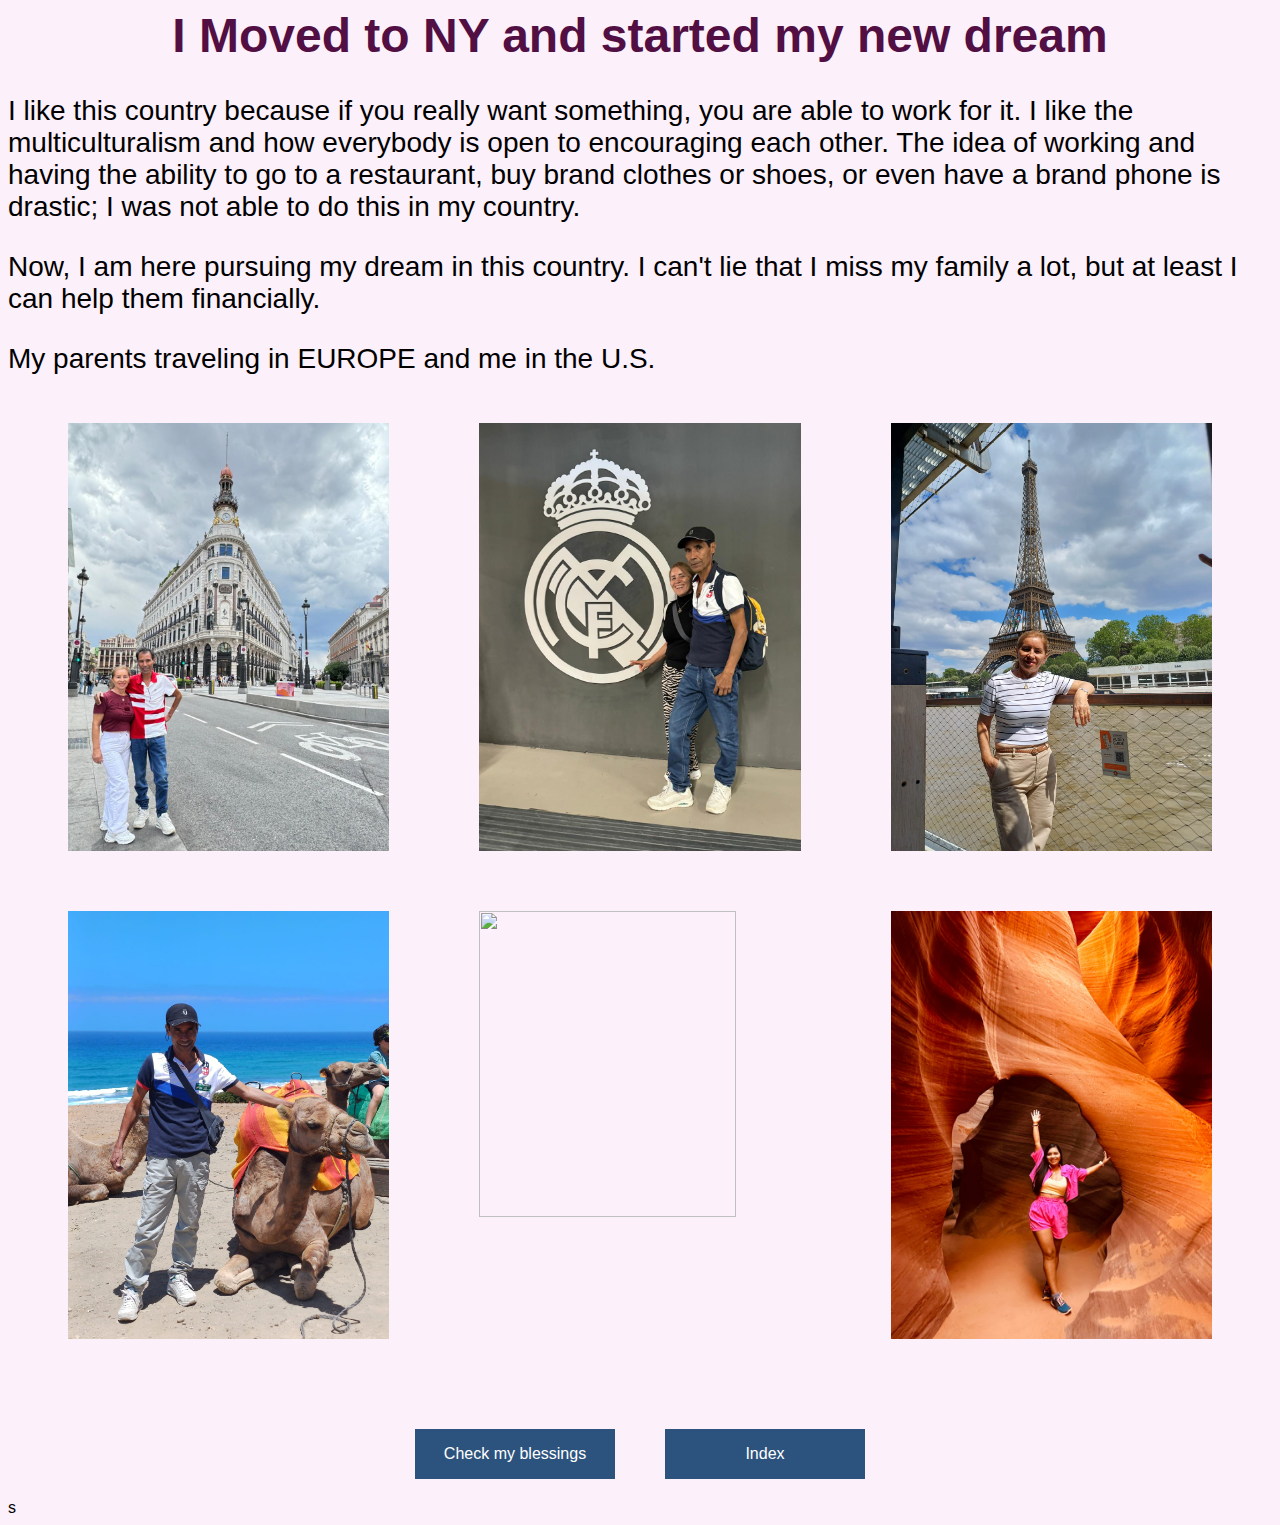
==== myfirstwebsite/page5.html @ 3606bbdf "Add files via upload" ====
<html>

	<head> <link rel="stylesheet"  href="css/styles.css">

	</head>

	<body id="backg5">
		<h1>I Moved to NY and started my new dream</h1>

		<p>
          I like this country because if you really want something, you are able to work for it. I like the multiculturalism and how everybody is open to encouraging each other. The idea of working and having the ability to go to a restaurant, buy brand clothes or shoes, or even have a brand phone is drastic; I was not able to do this in my country.</p>


          <p> Now, I am here pursuing my dream in this country. I can't lie that I miss my family a lot, but at least I can help them financially. </p>


          <p> My parents traveling in EUROPE and me in the U.S.</p>

          <div class="image-grid">
        <img src="images/love.jpg" width="10%"     height="auto">
        <img src="images/soc.jpg"width="10%"     height="auto">
        <img src="images/mom.jpg" width="10%"     height="auto">
        <img src="images/camel.jpg" width="10%"     height="auto">
        <img src="images/SF.jpg" width="10%"     height="auto">
        <img src="images/ari.jpg" width="10%"     height="auto">
    </div>

    <div class="button-grid">
    <a href="page3.html"><button>Check my blessings</button></a>
    <a href="index.html"><button>Index</button></a>
</div>


          


	</body>

</html>s
---- myfirstwebsite/css/styles.css ----
body {
    font-family: Arial, Helvetica, sans-serif;
}


h1 {
    text-align: center;
    font-size: 48px;
    transition: font-size 0.3s ease-in-out; 
}

h1:hover {
    font-size: 60px; 
}

img {
    transition: transform 0.3s ease-in-out;
    padding-bottom: 50px;
    display: block;
    margin-left: auto;
    margin-right: auto;
}

img:hover { 

    transform: scale(1.2); } 

 .image-grid {
    display: grid;
    grid-template-columns: repeat(3, 1fr); /* 3 equal columns */
    gap: 10px; /* Space between images */
    padding: 20px;
    justify-items: center; /* Centers images within grid */
}


.image-grid img {
    width: 80%; /* Scales image size dynamically */
    height: auto; /* Maintains aspect ratio */
    object-fit: cover; /* Ensures images don’t stretch */
}
   

p {
    color: black;
    transition: color 0.3s ease-in-out;
    font-size: 175%; 
}

p:hover { color: grey;  }


ul li {
    padding-bottom: 25px; /* Adds space below each list item */
    text-align: center;
    color: black;
    transition: color 0.3s ease-in-out;
    font-size: 175%; 
}

ul li:hover { color: grey;  }

ul li img { display: block;
            margin: 10px auto;
            width: 50%;}




#backg1 {
    background-color: #F0F6FC;
}

#backg1 h1 { color: #0F3052; }



#backg2 {
    background-color: #FCF0FA;
}

#backg2 h1 { color: #520F43; }


#backg3 {
    background-color: #F5F5DC;
}

#backg3 h1 { color: #4B4B11;
}


#backg4 {
    background-color: #FCF0FA;
}

#backg4 h1 { color: #253300;
}

#backg5 {
    background-color: #FCF0FA;
}

#backg5 h1 { color: #520F43;
}




.button-grid {
    display: flex; /* Keeps buttons side by side */
    gap: 50px; /* Adds space between buttons */
    justify-content: center; /* Centers buttons */
    padding: 20px;
}

/* Button Styling */
.button-grid button {
    width: 200px; /* Fixes the button width */
    height: 50px; /* Ensures consistent height */
    padding: 10px;
    font-size: 16px;
    border: none;
    background-color: #2C537D;
    color: white;
    cursor: pointer;
    transition: background-color 0.3s ease-in-out;
    display: flex;
    justify-content: center;
    align-items: center;
}

.button-grid a {
    text-decoration: none; /* Fixes the issue */
}

/* Hover Effect */
.button-grid button:hover {
    background-color: #0056b3;
}



.button-grid button:hover {
    background-color: #0056b3; 
}
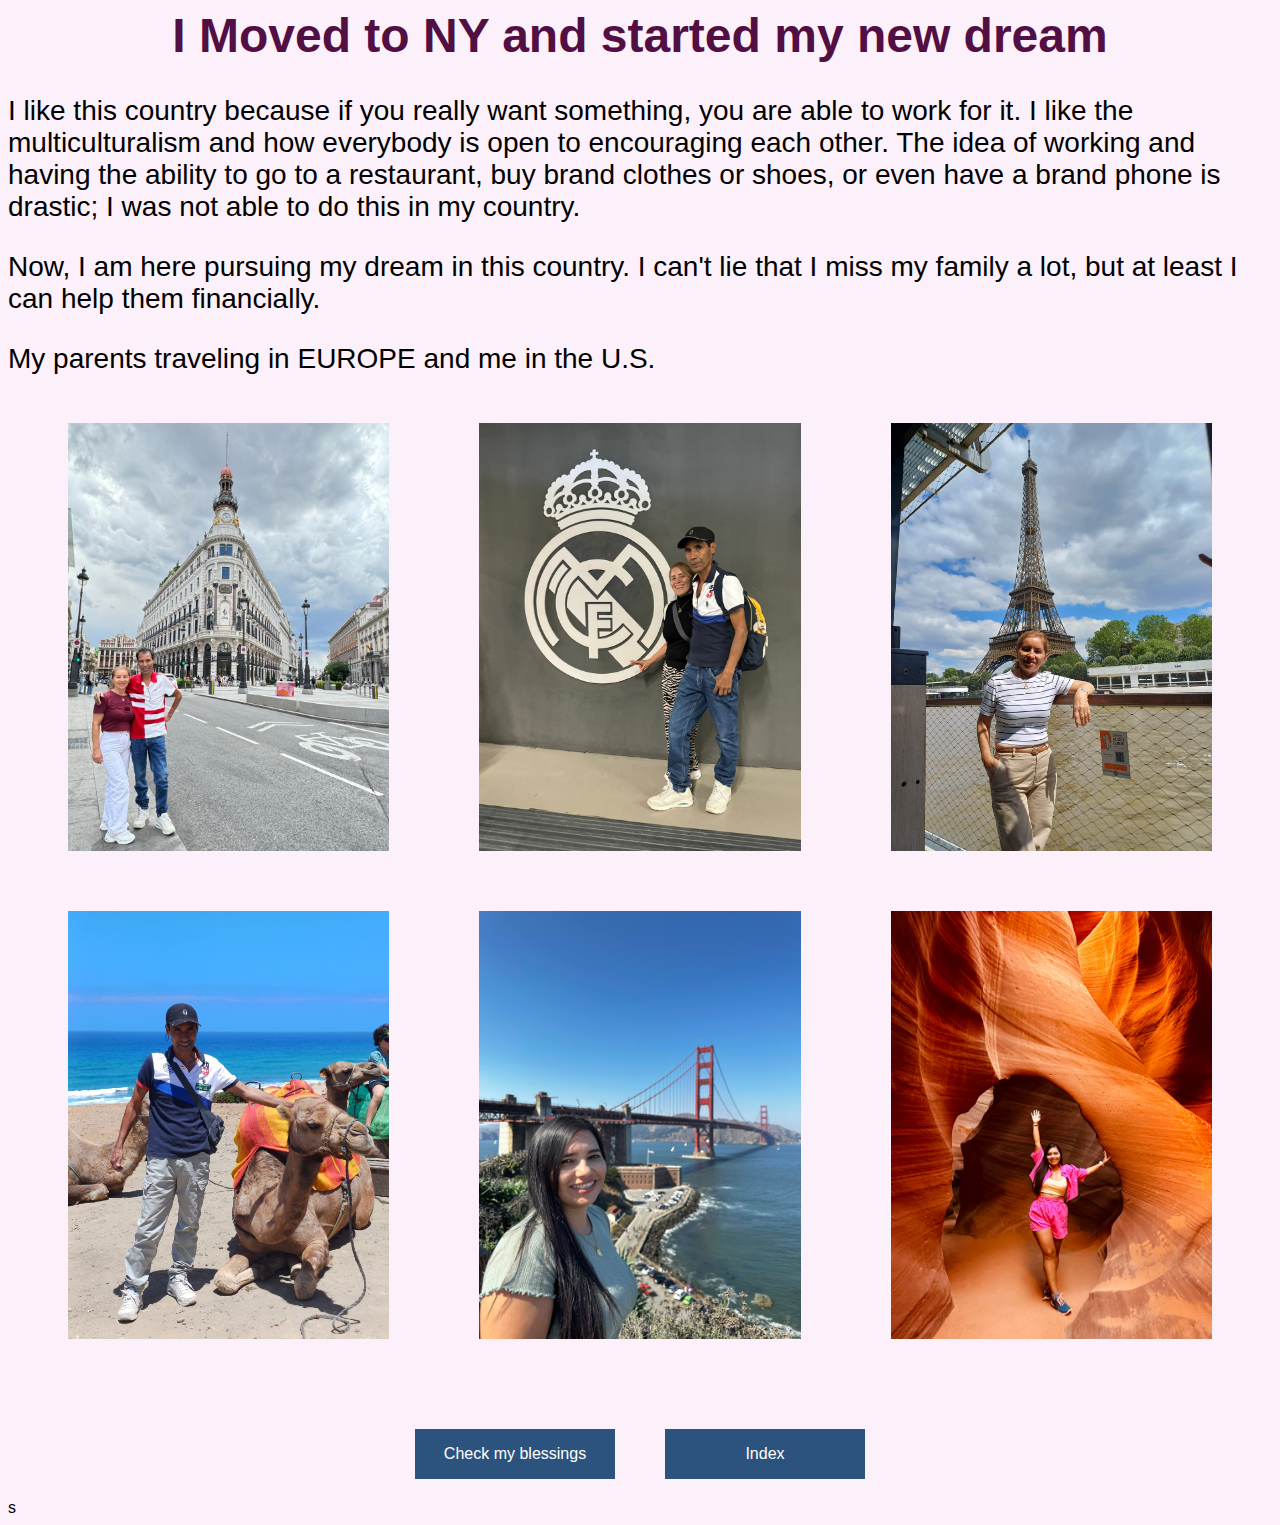
==== commit ae525b15: "Add files via upload" ====
--- a/myfirstwebsite/page5.html
+++ b/myfirstwebsite/page5.html
@@ -21,7 +21,7 @@
         <img src="images/soc.jpg"width="10%"     height="auto">
         <img src="images/mom.jpg" width="10%"     height="auto">
         <img src="images/camel.jpg" width="10%"     height="auto">
-        <img src="images/SF.jpg" width="10%"     height="auto">
+        <img src="images/sf.jpg" width="10%"     height="auto">
         <img src="images/ari.jpg" width="10%"     height="auto">
     </div>
 
